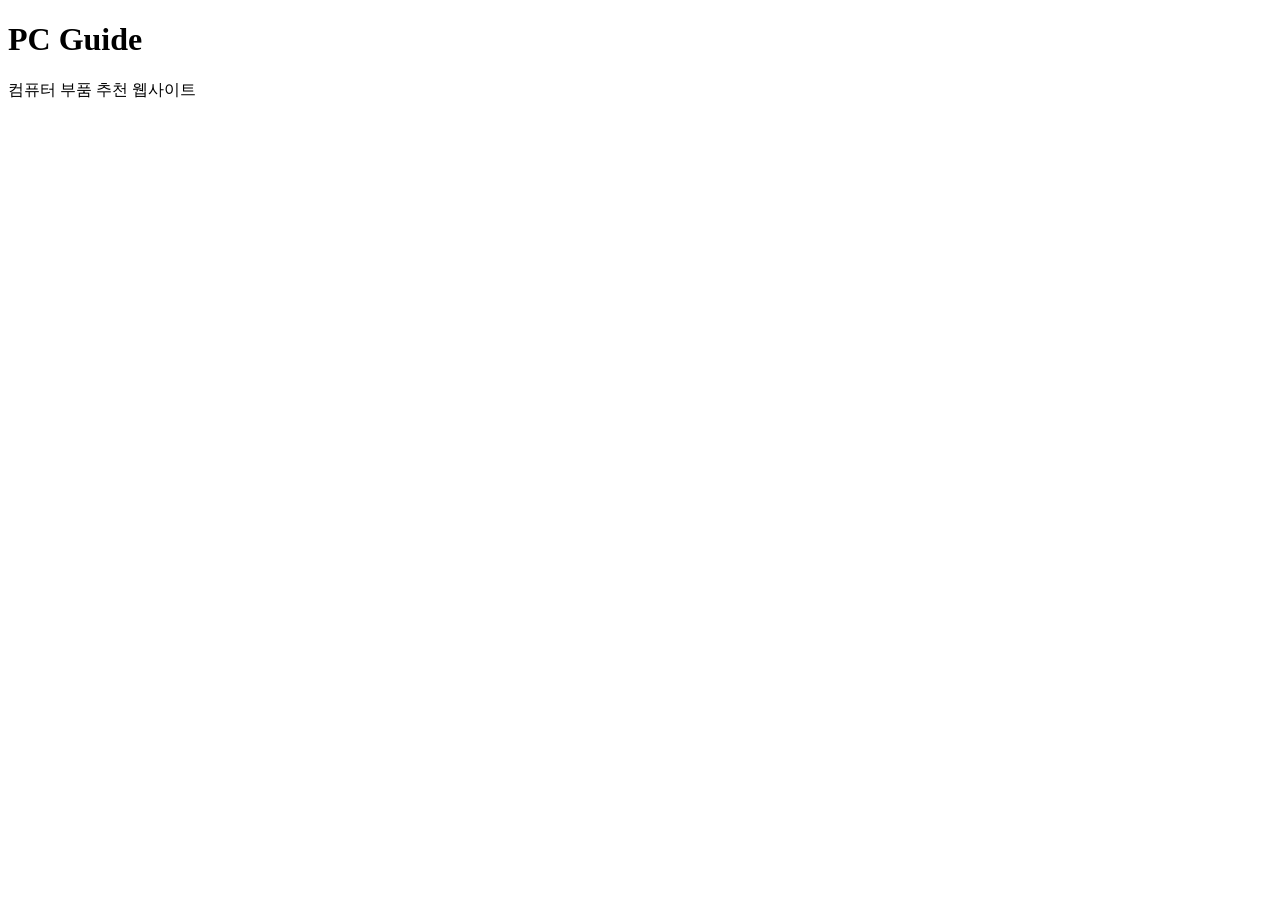
==== index.html @ 172f841e "Add files via upload" ====
<!DOCTYPE html>
<html lang="ko">
<head>
<meta charset="UTF-8">
<title>PC Guide</title>
<link rel="stylesheet" href="style.css">
</head>
<body>

<h1>PC Guide</h1>

<p>컴퓨터 부품 추천 웹사이트</p>

</body>
</html>
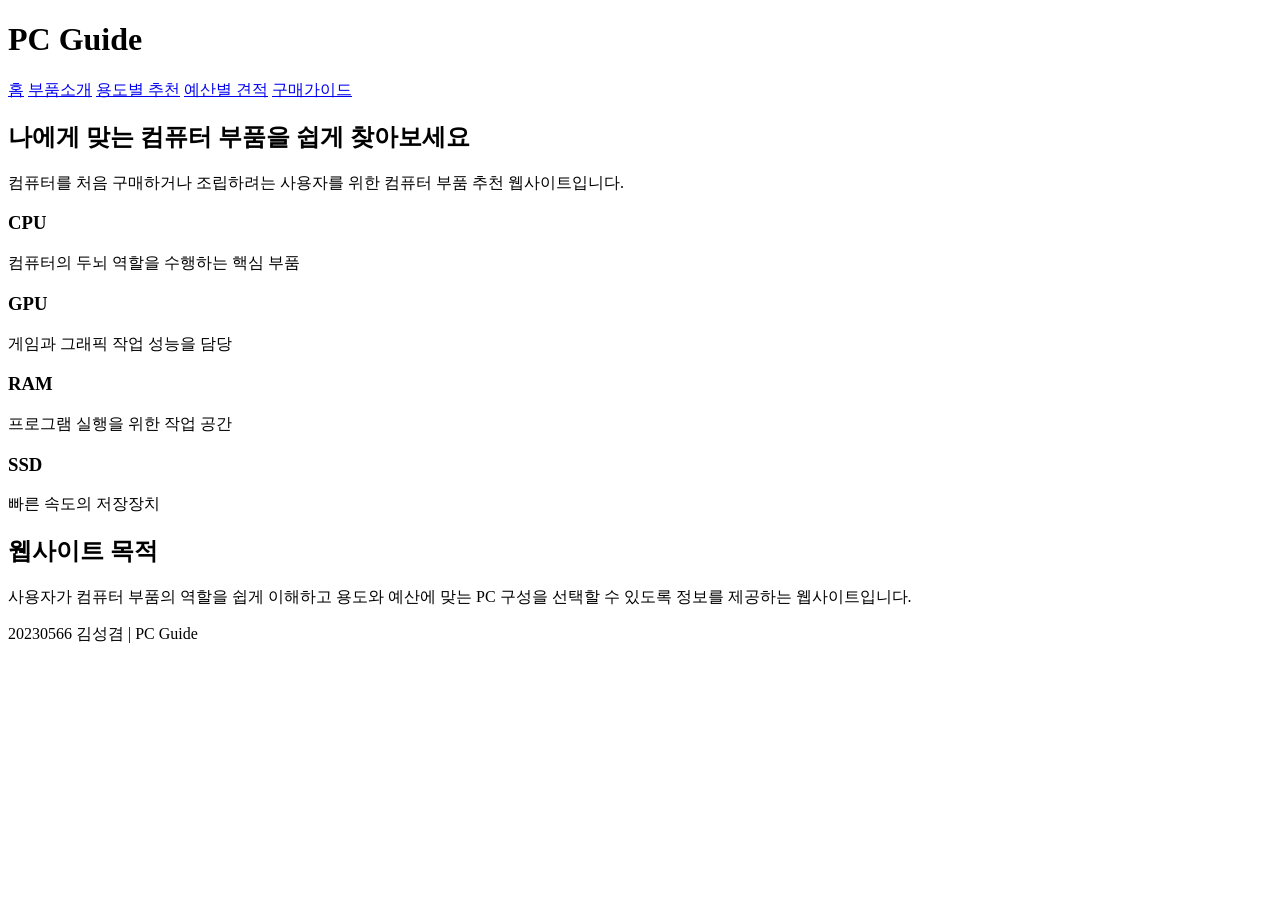
==== commit 3be9037d: "Update index.html" ====
--- a/index.html
+++ b/index.html
@@ -2,14 +2,73 @@
 <html lang="ko">
 <head>
 <meta charset="UTF-8">
+<meta name="viewport" content="width=device-width, initial-scale=1.0">
 <title>PC Guide</title>
 <link rel="stylesheet" href="style.css">
 </head>
+
 <body>
 
-<h1>PC Guide</h1>
+<header>
+    <h1>PC Guide</h1>
 
-<p>컴퓨터 부품 추천 웹사이트</p>
+    <nav>
+        <a href="index.html">홈</a>
+        <a href="cpu.html">부품소개</a>
+        <a href="recommend.html">용도별 추천</a>
+        <a href="budget.html">예산별 견적</a>
+        <a href="guide.html">구매가이드</a>
+    </nav>
+</header>
+
+<section class="hero">
+    <h2>나에게 맞는 컴퓨터 부품을 쉽게 찾아보세요</h2>
+
+    <p>
+        컴퓨터를 처음 구매하거나 조립하려는 사용자를 위한
+        컴퓨터 부품 추천 웹사이트입니다.
+    </p>
+</section>
+
+<section class="cards">
+
+    <div class="card">
+        <h3>CPU</h3>
+        <p>컴퓨터의 두뇌 역할을 수행하는 핵심 부품</p>
+    </div>
+
+    <div class="card">
+        <h3>GPU</h3>
+        <p>게임과 그래픽 작업 성능을 담당</p>
+    </div>
+
+    <div class="card">
+        <h3>RAM</h3>
+        <p>프로그램 실행을 위한 작업 공간</p>
+    </div>
+
+    <div class="card">
+        <h3>SSD</h3>
+        <p>빠른 속도의 저장장치</p>
+    </div>
+
+</section>
+
+<section class="info">
+
+    <h2>웹사이트 목적</h2>
+
+    <p>
+        사용자가 컴퓨터 부품의 역할을 쉽게 이해하고
+        용도와 예산에 맞는 PC 구성을 선택할 수 있도록
+        정보를 제공하는 웹사이트입니다.
+    </p>
+
+</section>
+
+<footer>
+    <p>20230566 김성겸 | PC Guide</p>
+</footer>
 
 </body>
-</html>+</html>
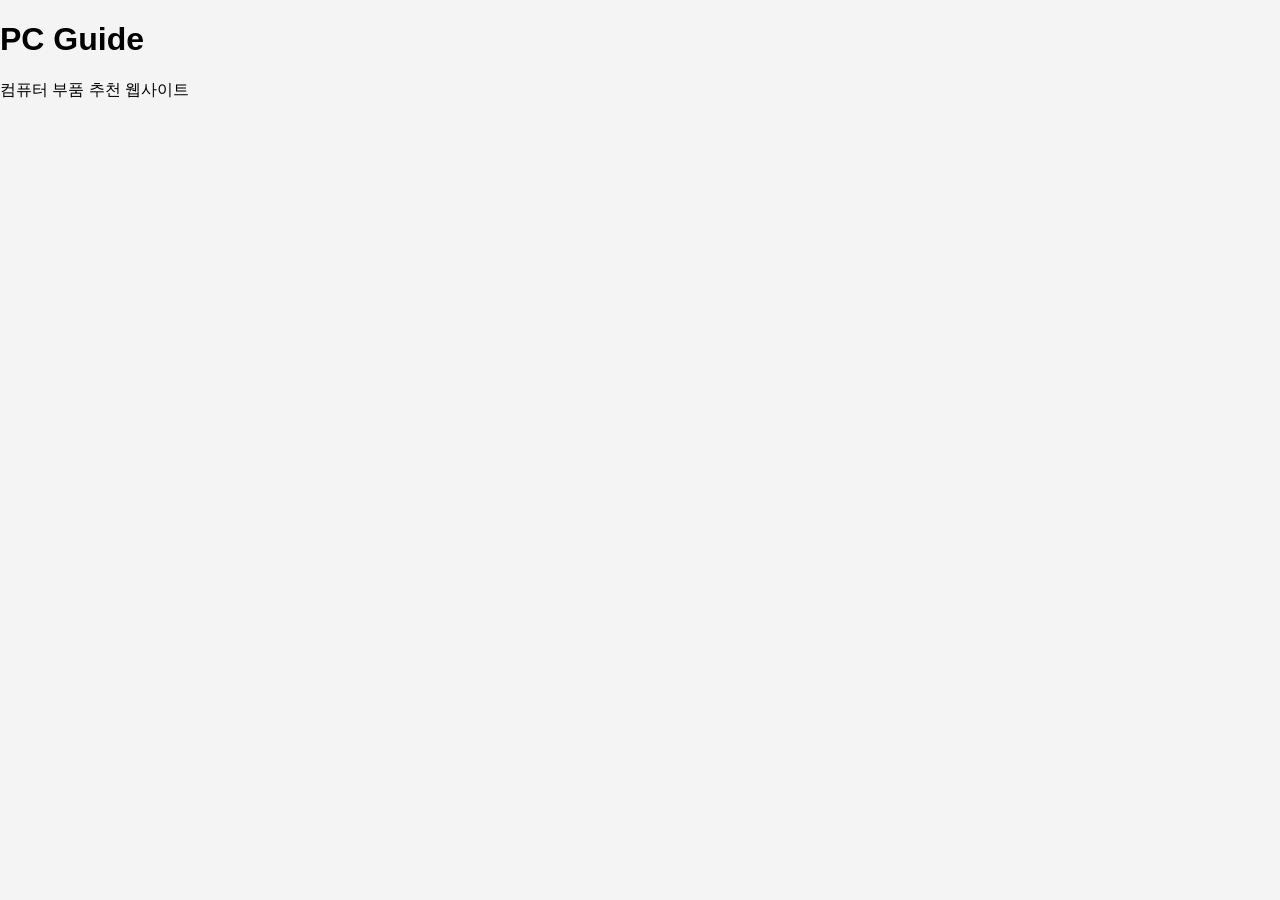
==== commit c883c78a: "Add files via upload" ====
--- a/index.html
+++ b/index.html
@@ -2,73 +2,14 @@
 <html lang="ko">
 <head>
 <meta charset="UTF-8">
-<meta name="viewport" content="width=device-width, initial-scale=1.0">
 <title>PC Guide</title>
 <link rel="stylesheet" href="style.css">
 </head>
-
 <body>
 
-<header>
-    <h1>PC Guide</h1>
+<h1>PC Guide</h1>
 
-    <nav>
-        <a href="index.html">홈</a>
-        <a href="cpu.html">부품소개</a>
-        <a href="recommend.html">용도별 추천</a>
-        <a href="budget.html">예산별 견적</a>
-        <a href="guide.html">구매가이드</a>
-    </nav>
-</header>
-
-<section class="hero">
-    <h2>나에게 맞는 컴퓨터 부품을 쉽게 찾아보세요</h2>
-
-    <p>
-        컴퓨터를 처음 구매하거나 조립하려는 사용자를 위한
-        컴퓨터 부품 추천 웹사이트입니다.
-    </p>
-</section>
-
-<section class="cards">
-
-    <div class="card">
-        <h3>CPU</h3>
-        <p>컴퓨터의 두뇌 역할을 수행하는 핵심 부품</p>
-    </div>
-
-    <div class="card">
-        <h3>GPU</h3>
-        <p>게임과 그래픽 작업 성능을 담당</p>
-    </div>
-
-    <div class="card">
-        <h3>RAM</h3>
-        <p>프로그램 실행을 위한 작업 공간</p>
-    </div>
-
-    <div class="card">
-        <h3>SSD</h3>
-        <p>빠른 속도의 저장장치</p>
-    </div>
-
-</section>
-
-<section class="info">
-
-    <h2>웹사이트 목적</h2>
-
-    <p>
-        사용자가 컴퓨터 부품의 역할을 쉽게 이해하고
-        용도와 예산에 맞는 PC 구성을 선택할 수 있도록
-        정보를 제공하는 웹사이트입니다.
-    </p>
-
-</section>
-
-<footer>
-    <p>20230566 김성겸 | PC Guide</p>
-</footer>
+<p>컴퓨터 부품 추천 웹사이트</p>
 
 </body>
-</html>
+</html>
--- a/style.css
+++ b/style.css
@@ -0,0 +1,43 @@
+body{
+    margin:0;
+    font-family:Arial;
+    background:#f4f4f4;
+}
+
+header{
+    background:#1e3a5f;
+    color:white;
+    padding:20px;
+    text-align:center;
+}
+
+nav a{
+    color:white;
+    margin:15px;
+    text-decoration:none;
+}
+
+.hero{
+    text-align:center;
+    padding:60px;
+}
+
+.cards{
+    display:flex;
+    justify-content:center;
+    gap:20px;
+    flex-wrap:wrap;
+}
+
+.card{
+    background:white;
+    width:220px;
+    padding:20px;
+    border-radius:10px;
+    box-shadow:0 0 10px rgba(0,0,0,0.2);
+}
+
+footer{
+    text-align:center;
+    padding:20px;
+}
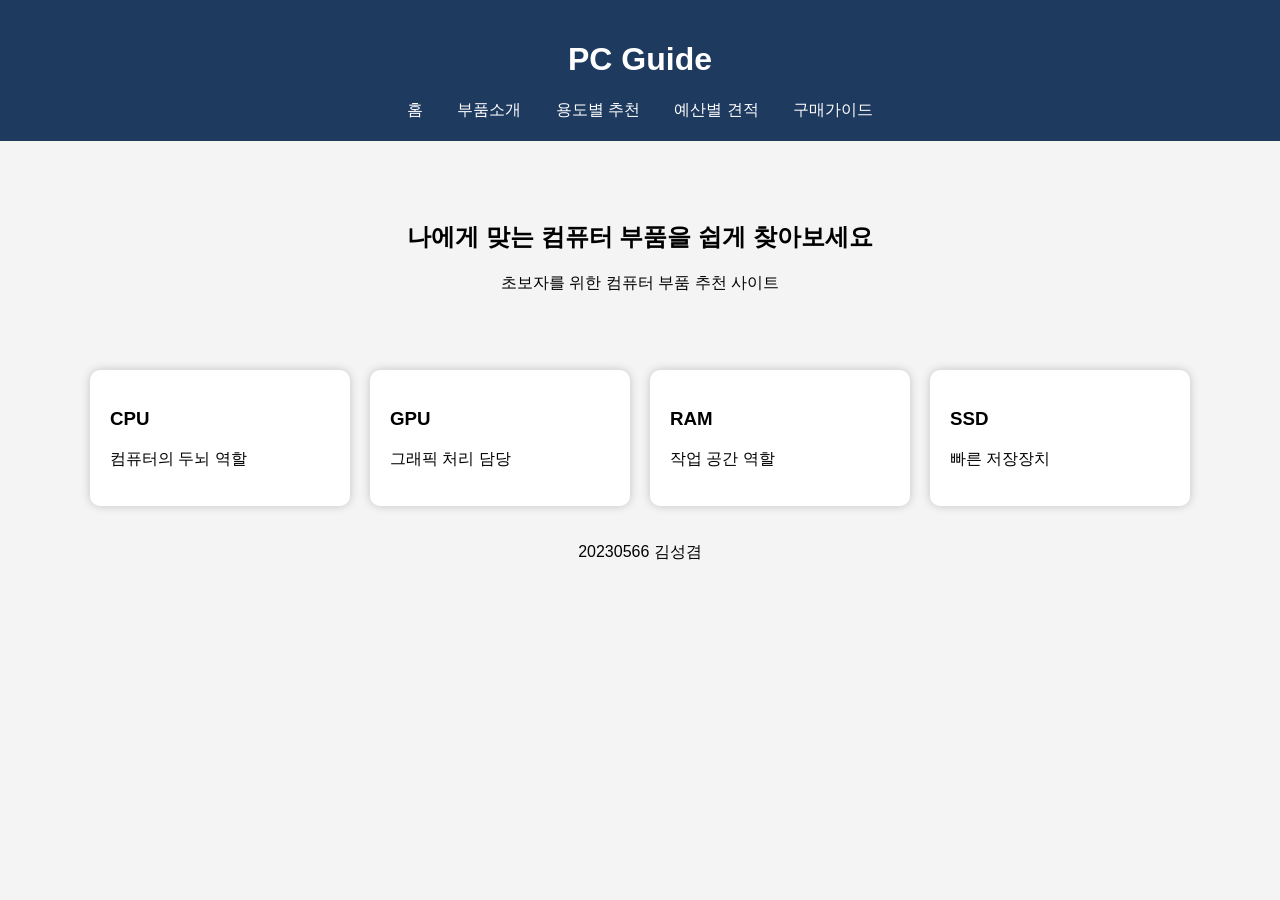
==== commit f18813d1: "Update index.html" ====
--- a/index.html
+++ b/index.html
@@ -1,15 +1,54 @@
 <!DOCTYPE html>
 <html lang="ko">
 <head>
-<meta charset="UTF-8">
-<title>PC Guide</title>
-<link rel="stylesheet" href="style.css">
+    <meta charset="UTF-8">
+    <title>PC Guide</title>
+    <link rel="stylesheet" href="style.css">
 </head>
 <body>
 
-<h1>PC Guide</h1>
+<header>
+    <h1>PC Guide</h1>
 
-<p>컴퓨터 부품 추천 웹사이트</p>
+    <nav>
+        <a href="index.html">홈</a>
+        <a href="cpu.html">부품소개</a>
+        <a href="recommend.html">용도별 추천</a>
+        <a href="budget.html">예산별 견적</a>
+        <a href="guide.html">구매가이드</a>
+    </nav>
+</header>
+
+<section class="hero">
+    <h2>나에게 맞는 컴퓨터 부품을 쉽게 찾아보세요</h2>
+    <p>초보자를 위한 컴퓨터 부품 추천 사이트</p>
+</section>
+
+<section class="cards">
+    <div class="card">
+        <h3>CPU</h3>
+        <p>컴퓨터의 두뇌 역할</p>
+    </div>
+
+    <div class="card">
+        <h3>GPU</h3>
+        <p>그래픽 처리 담당</p>
+    </div>
+
+    <div class="card">
+        <h3>RAM</h3>
+        <p>작업 공간 역할</p>
+    </div>
+
+    <div class="card">
+        <h3>SSD</h3>
+        <p>빠른 저장장치</p>
+    </div>
+</section>
+
+<footer>
+    <p>20230566 김성겸</p>
+</footer>
 
 </body>
-</html>+</html>
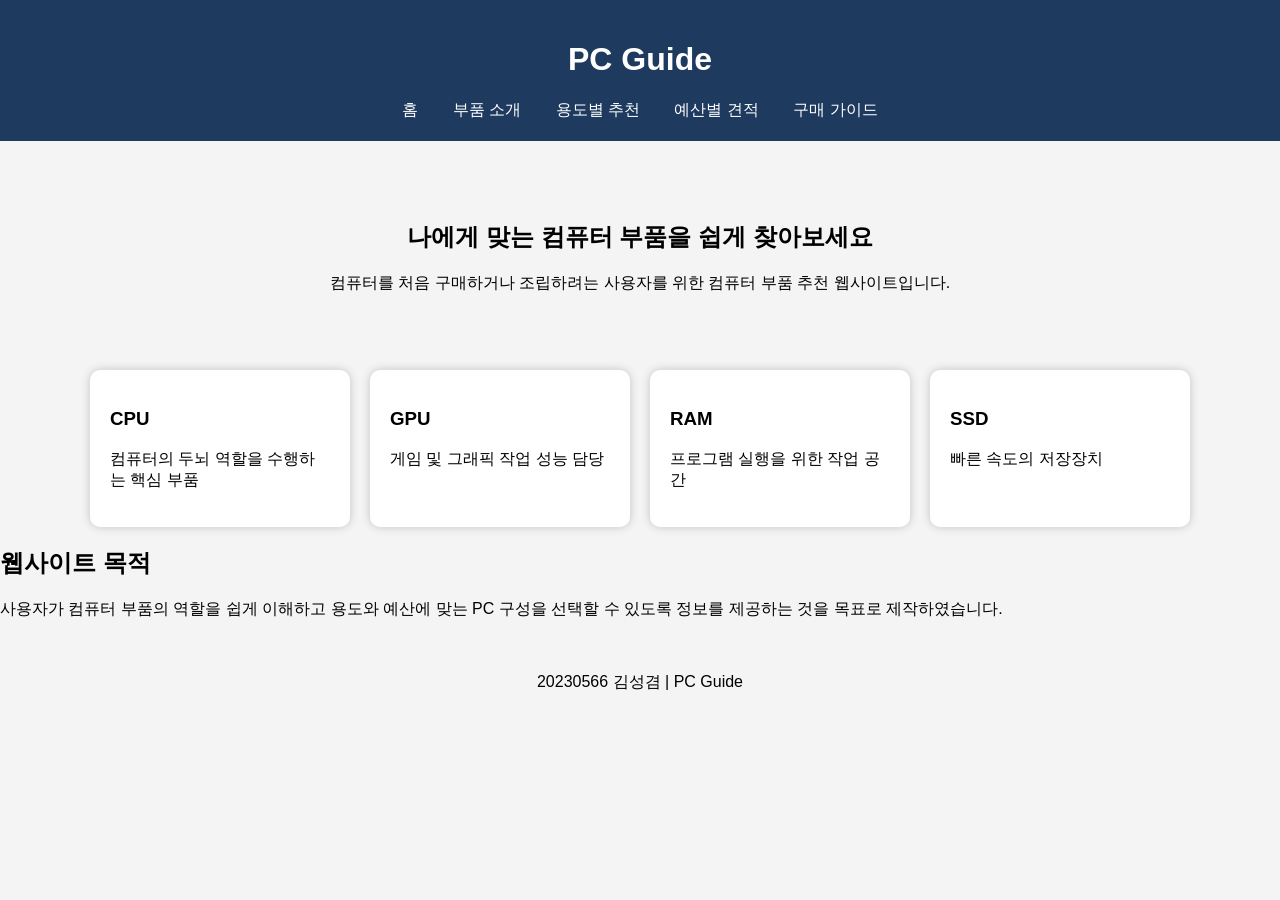
==== commit f9e1c545: "Update index.html" ====
--- a/index.html
+++ b/index.html
@@ -1,53 +1,73 @@
 <!DOCTYPE html>
 <html lang="ko">
 <head>
-    <meta charset="UTF-8">
-    <title>PC Guide</title>
-    <link rel="stylesheet" href="style.css">
+<meta charset="UTF-8">
+<meta name="viewport" content="width=device-width, initial-scale=1.0">
+<title>PC Guide</title>
+<link rel="stylesheet" href="style.css">
 </head>
+
 <body>
 
 <header>
-    <h1>PC Guide</h1>
+    <div class="container">
+        <h1>PC Guide</h1>
 
-    <nav>
-        <a href="index.html">홈</a>
-        <a href="cpu.html">부품소개</a>
-        <a href="recommend.html">용도별 추천</a>
-        <a href="budget.html">예산별 견적</a>
-        <a href="guide.html">구매가이드</a>
-    </nav>
+        <nav>
+            <a href="index.html">홈</a>
+            <a href="cpu.html">부품 소개</a>
+            <a href="recommend.html">용도별 추천</a>
+            <a href="budget.html">예산별 견적</a>
+            <a href="guide.html">구매 가이드</a>
+        </nav>
+    </div>
 </header>
 
 <section class="hero">
     <h2>나에게 맞는 컴퓨터 부품을 쉽게 찾아보세요</h2>
-    <p>초보자를 위한 컴퓨터 부품 추천 사이트</p>
+
+    <p>
+        컴퓨터를 처음 구매하거나 조립하려는 사용자를 위한
+        컴퓨터 부품 추천 웹사이트입니다.
+    </p>
 </section>
 
 <section class="cards">
+
     <div class="card">
         <h3>CPU</h3>
-        <p>컴퓨터의 두뇌 역할</p>
+        <p>컴퓨터의 두뇌 역할을 수행하는 핵심 부품</p>
     </div>
 
     <div class="card">
         <h3>GPU</h3>
-        <p>그래픽 처리 담당</p>
+        <p>게임 및 그래픽 작업 성능 담당</p>
     </div>
 
     <div class="card">
         <h3>RAM</h3>
-        <p>작업 공간 역할</p>
+        <p>프로그램 실행을 위한 작업 공간</p>
     </div>
 
     <div class="card">
         <h3>SSD</h3>
-        <p>빠른 저장장치</p>
+        <p>빠른 속도의 저장장치</p>
     </div>
+
+</section>
+
+<section class="about">
+    <h2>웹사이트 목적</h2>
+
+    <p>
+        사용자가 컴퓨터 부품의 역할을 쉽게 이해하고
+        용도와 예산에 맞는 PC 구성을 선택할 수 있도록
+        정보를 제공하는 것을 목표로 제작하였습니다.
+    </p>
 </section>
 
 <footer>
-    <p>20230566 김성겸</p>
+    <p>20230566 김성겸 | PC Guide</p>
 </footer>
 
 </body>
